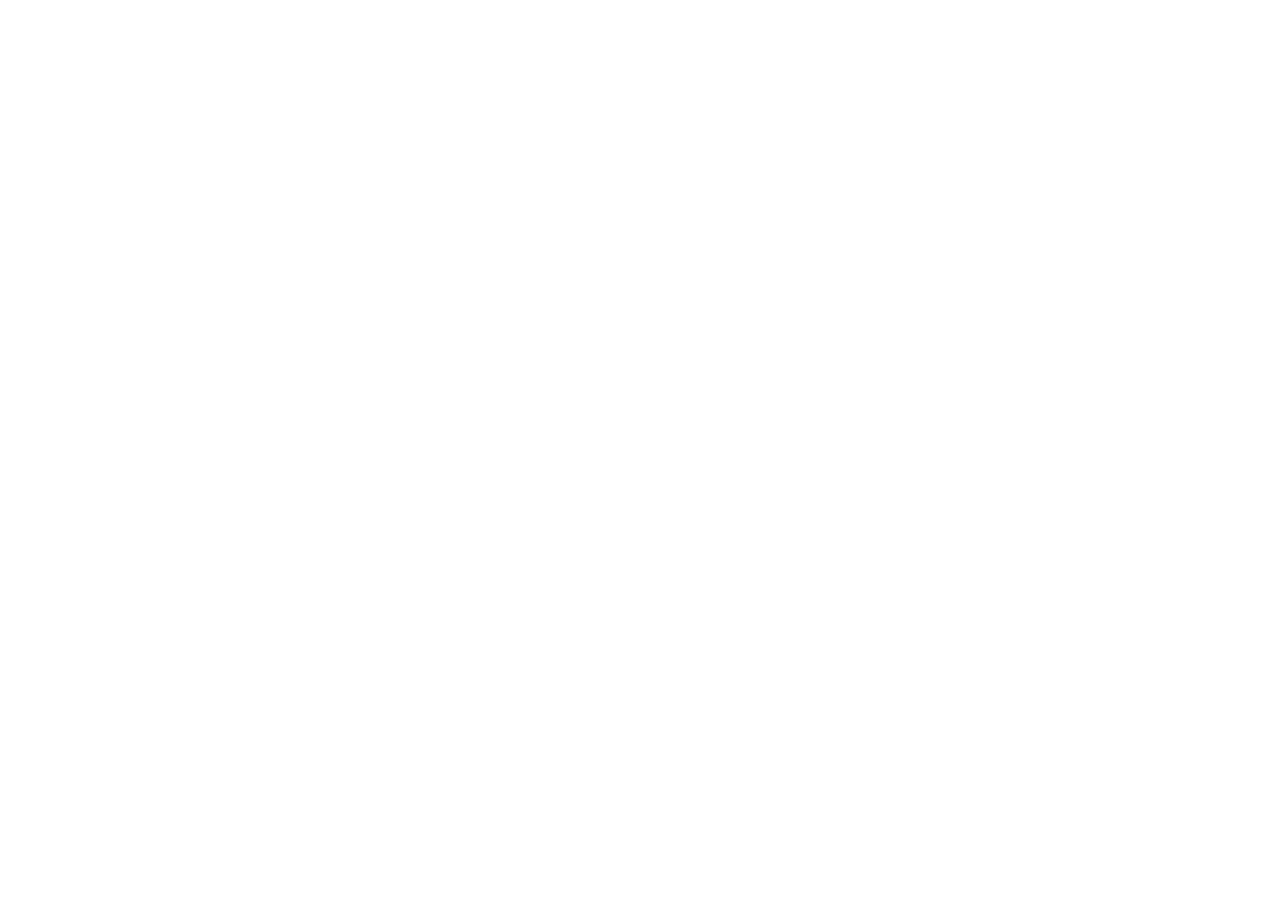
==== index.html @ 238e421a "commit 1" ====
<!DOCTYPE html>
<html lang="en">
<head>
    <meta charset="UTF-8">
    <meta http-equiv="X-UA-Compatible" content="IE=edge">
    <meta name="viewport" content="width=device-width, initial-scale=1.0">
    <title>Portfolio</title>
</head>
<body>
    <header></header>
    <main></main>
    <footer></footer>
</body>
</html>
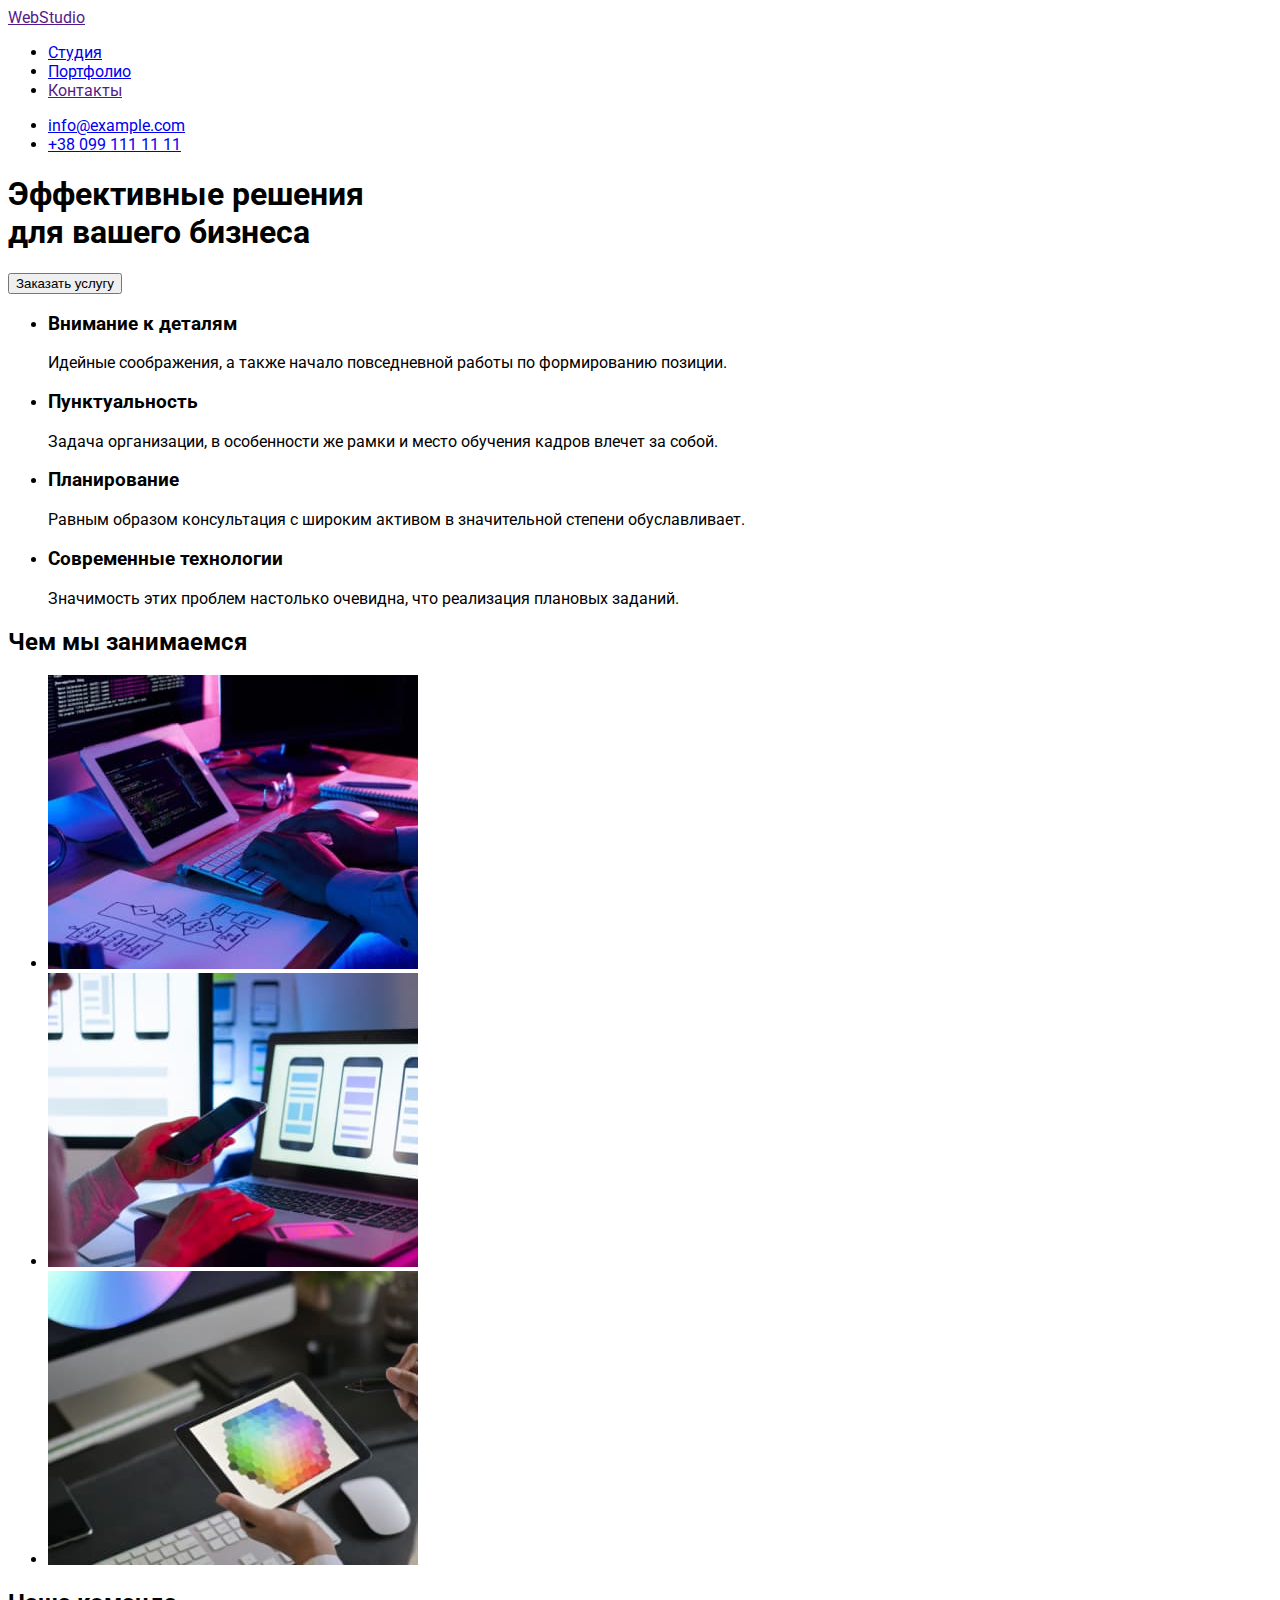
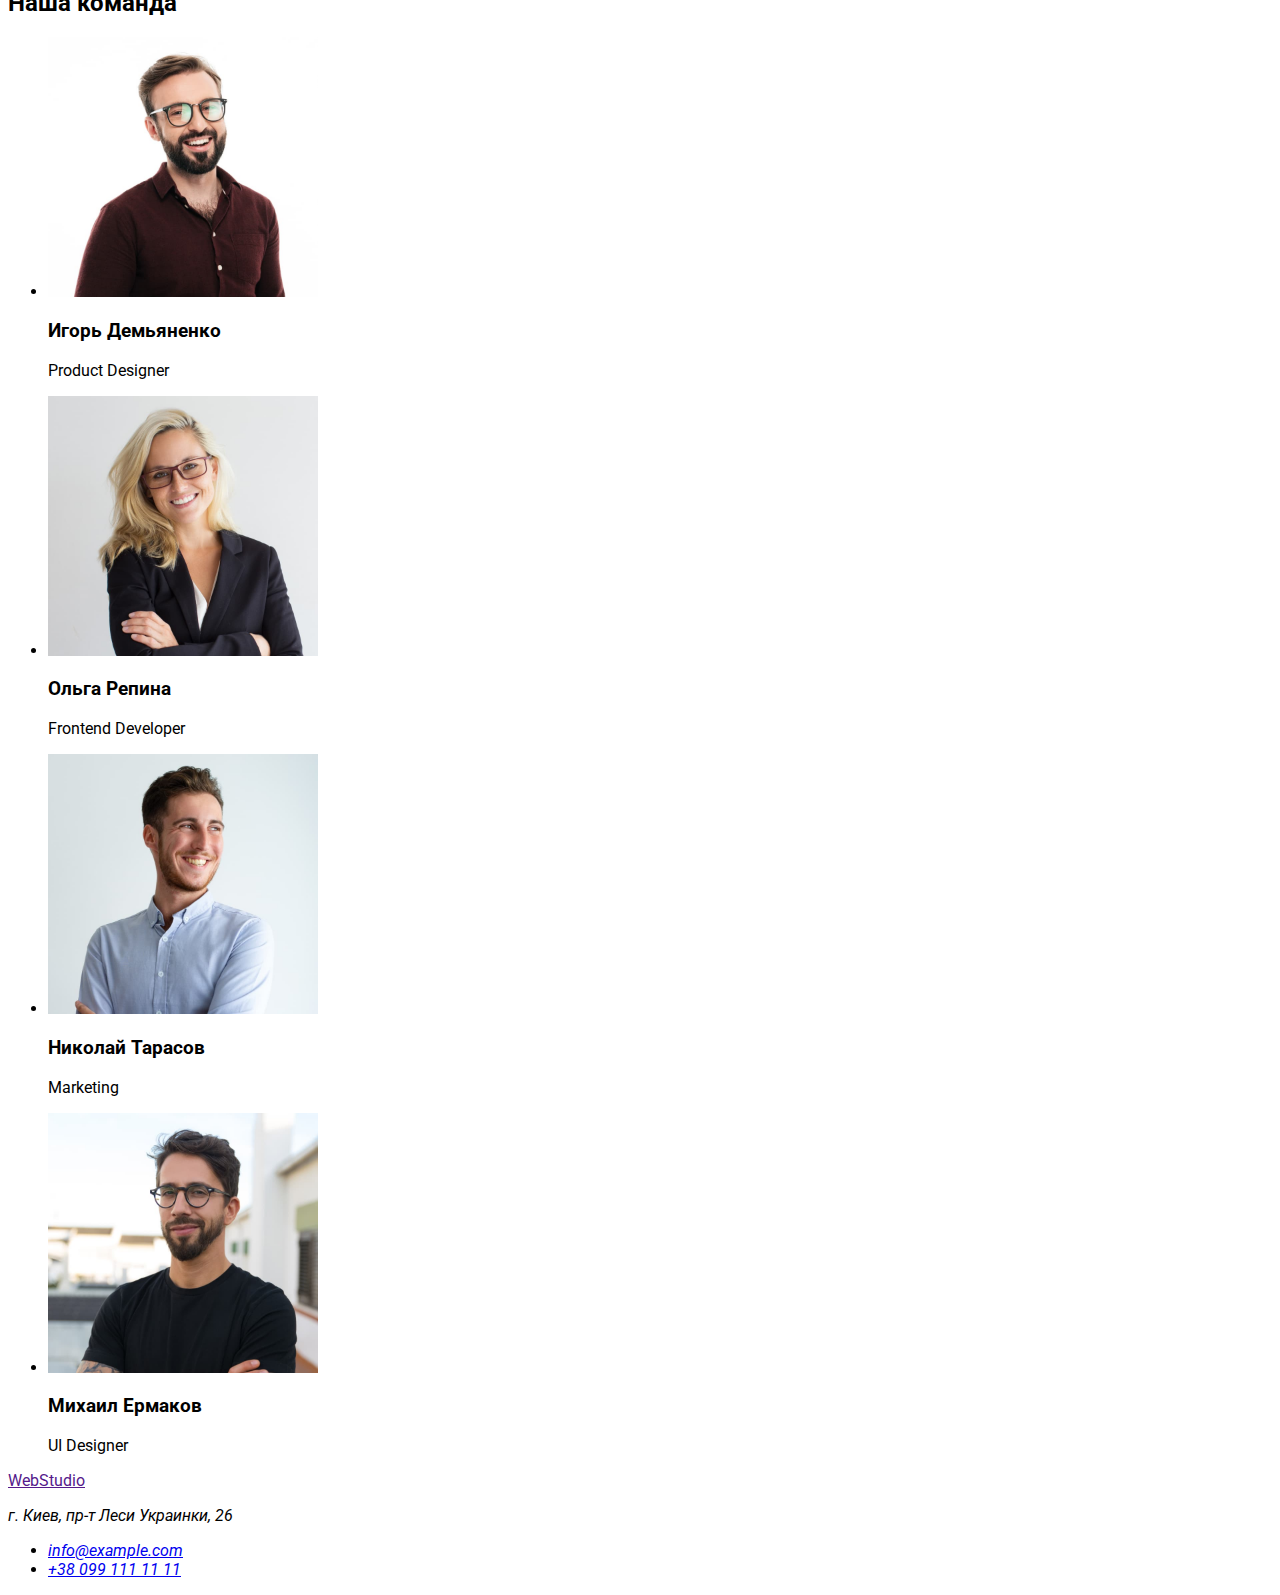
==== commit eb05fd99: "homework 2" ====
--- a/index.html
+++ b/index.html
@@ -1,14 +1,139 @@
 <!DOCTYPE html>
-<html lang="en">
-<head>
-    <meta charset="UTF-8">
-    <meta http-equiv="X-UA-Compatible" content="IE=edge">
-    <meta name="viewport" content="width=device-width, initial-scale=1.0">
-    <title>Portfolio</title>
-</head>
-<body>
-    <header></header>
-    <main></main>
-    <footer></footer>
-</body>
+<html lang="ru">
+  <head>
+    <meta charset="UTF-8" />
+    <meta http-equiv="X-UA-Compatible" content="IE=edge" />
+    <meta name="viewport" content="width=device-width, initial-scale=1.0" />
+    <title>Веб-студия</title>
+    <link rel="preconnect" href="https://fonts.googleapis.com">
+    <link rel="preconnect" href="https://fonts.gstatic.com" crossorigin>
+    <link href="https://fonts.googleapis.com/css2?family=Raleway:wght@700&family=Roboto:wght@400;500;700;900&display=swap" rel="stylesheet">
+    <link rel="stylesheet" href="./css/styles.css">
+  </head>
+  <body>
+    
+    <!-- Шапка сайта -->
+    <header>
+      <nav>
+        <a href="" lang="en"><span>Web</span>Studio</a>
+        <ul>
+          <li><a href="./index.html">Студия</a></li>
+          <li><a href="./portfolio.html">Портфолио</a></li>
+          <li><a href="">Контакты</a></li>
+        </ul>
+      </nav>
+      <ul>
+        <li>
+          <a href="mailto:info@example.com">info@example.com</a>
+        </li>
+        <li>
+          <a href="tel:+380991111111">+38 099 111 11 11</a>
+        </li>
+      </ul>
+    </header>
+
+    <!-- Уникальный контент -->
+    <main>
+      
+        <!-- Заказ услуги -->
+      <section>
+        <h1>
+          Эффективные решения <br/>
+          для вашего бизнеса
+        </h1>
+        <button type="button">Заказать услугу</button>
+      </section>
+
+      <!-- Наши услуги -->
+      <section>
+        <ul>
+          <li>
+            <h3>Внимание к деталям</h3>
+            <p>
+              Идейные соображения, а также начало повседневной работы по
+              формированию позиции.
+            </p>
+          </li>
+          <li>
+            <h3>Пунктуальность</h3>
+            <p>
+              Задача организации, в особенности же рамки и место обучения кадров
+              влечет за собой.
+            </p>
+          </li>
+          <li>
+            <h3>Планирование</h3>
+            <p>
+              Равным образом консультация с широким активом в значительной
+              степени обуславливает.
+            </p>
+          </li>
+          <li>
+            <h3>Современные технологии</h3>
+            <p>
+              Значимость этих проблем настолько очевидна, что реализация
+              плановых заданий.
+            </p>
+          </li>
+        </ul>
+
+        <h2>Чем мы занимаемся</h2>
+        <ul>
+          <li>
+            <img src="./images/img1.jpg" alt="Создаем сайты" width="370" />
+          </li>
+          <li>
+            <img src="./images/img2.jpg" alt="Продвигаем приложения" width="370"
+            />
+          </li>
+          <li>
+            <img src="./images/img3.jpg" alt="Увеличиваем трафик" width="370" />
+          </li>
+        </ul>
+      </section>
+
+      <!-- Наша команда -->
+      <section>
+        <h2>Наша команда</h2>
+        <ul>
+          <li>
+            <img src="./images/photo1.jpg" alt="Игорь" width="270" />
+            <h3>Игорь Демьяненко</h3>
+            <p lang="en">Product Designer</p>
+          </li>
+          <li>
+            <img src="./images/photo2.jpg" alt="Ольга" width="270" />
+            <h3>Ольга Репина</h3>
+            <p lang="en">Frontend Developer</p>
+          </li>
+          <li>
+            <img src="./images/photo3.jpg" alt="Николай" width="270" />
+            <h3>Николай Тарасов</h3>
+            <p lang="en">Marketing</p>
+          </li>
+          <li>
+            <img src="./images/photo4.jpg" alt="Михаил" width="270" />
+            <h3>Михаил Ермаков</h3>
+            <p lang="en">UI Designer</p>
+          </li>
+        </ul>
+      </section>
+    </main>
+
+    <!-- Футер -->
+    <footer>
+      <a href="" lang="en"><span>Web</span>Studio</a>
+      <address>
+        <p>г. Киев, пр-т Леси Украинки, 26</p>
+        <ul>
+          <li>
+            <a href="mailto:info@example.com">info@example.com</a>
+          </li>
+          <li>
+            <a href="tel:+380991111111">+38 099 111 11 11</a>
+          </li>
+        </ul>
+      </address>
+    </footer>
+  </body>
 </html>--- a/css/styles.css
+++ b/css/styles.css
@@ -0,0 +1,31 @@
+body {
+    font-family: Roboto 
+}
+/* Header */
+
+/* Main */
+.button-item {
+    background: #F5F4FA;
+    border-radius: 4px;
+    cursor: pointer;
+}
+.list-item {
+    font-weight: 500;
+    font-size: 16px;
+    line-height: 26px;
+    color: #212121;
+}
+
+.block-name {
+    font-weight: bold;
+    font-size: 18px;
+    line-height: 36px;
+    color: #212121;
+}
+
+.block-theme {
+    font-size: 16px;
+    line-height: 30px;
+    color: #757575;
+}
+/* Footer */
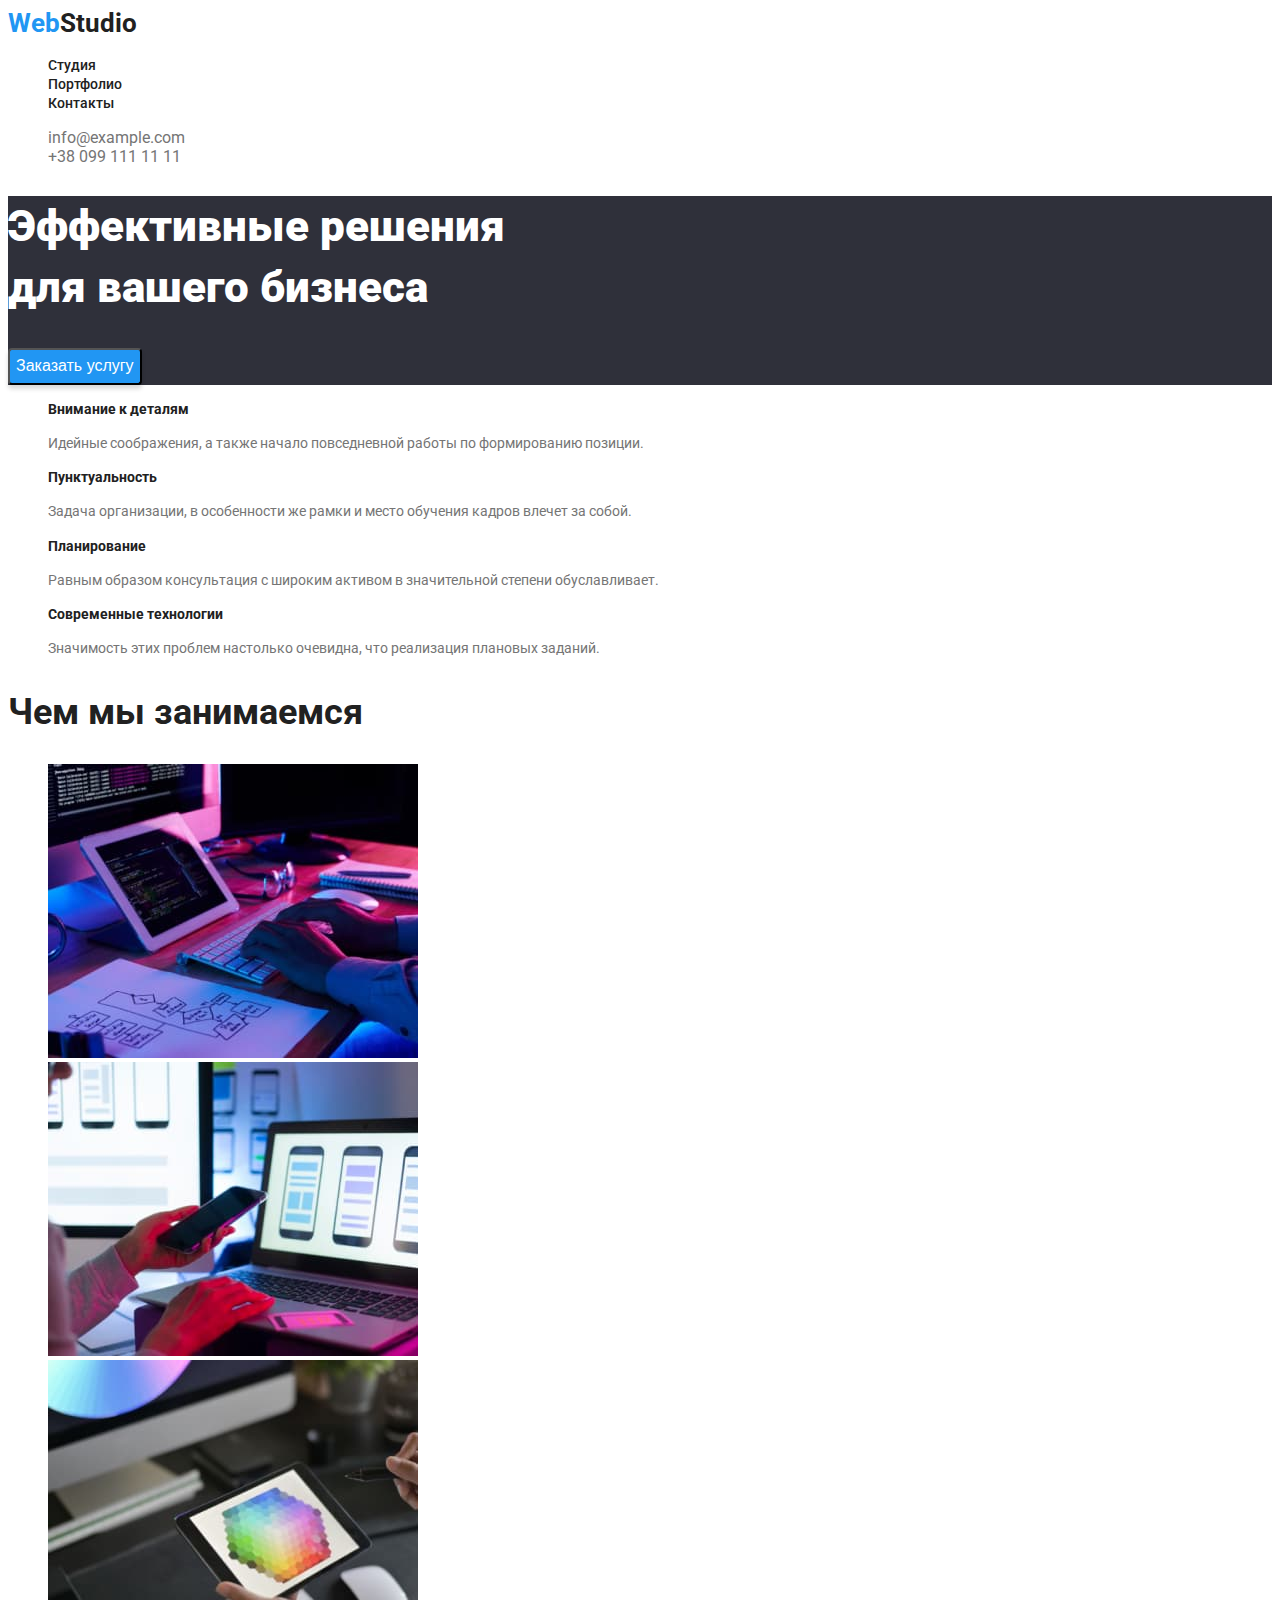
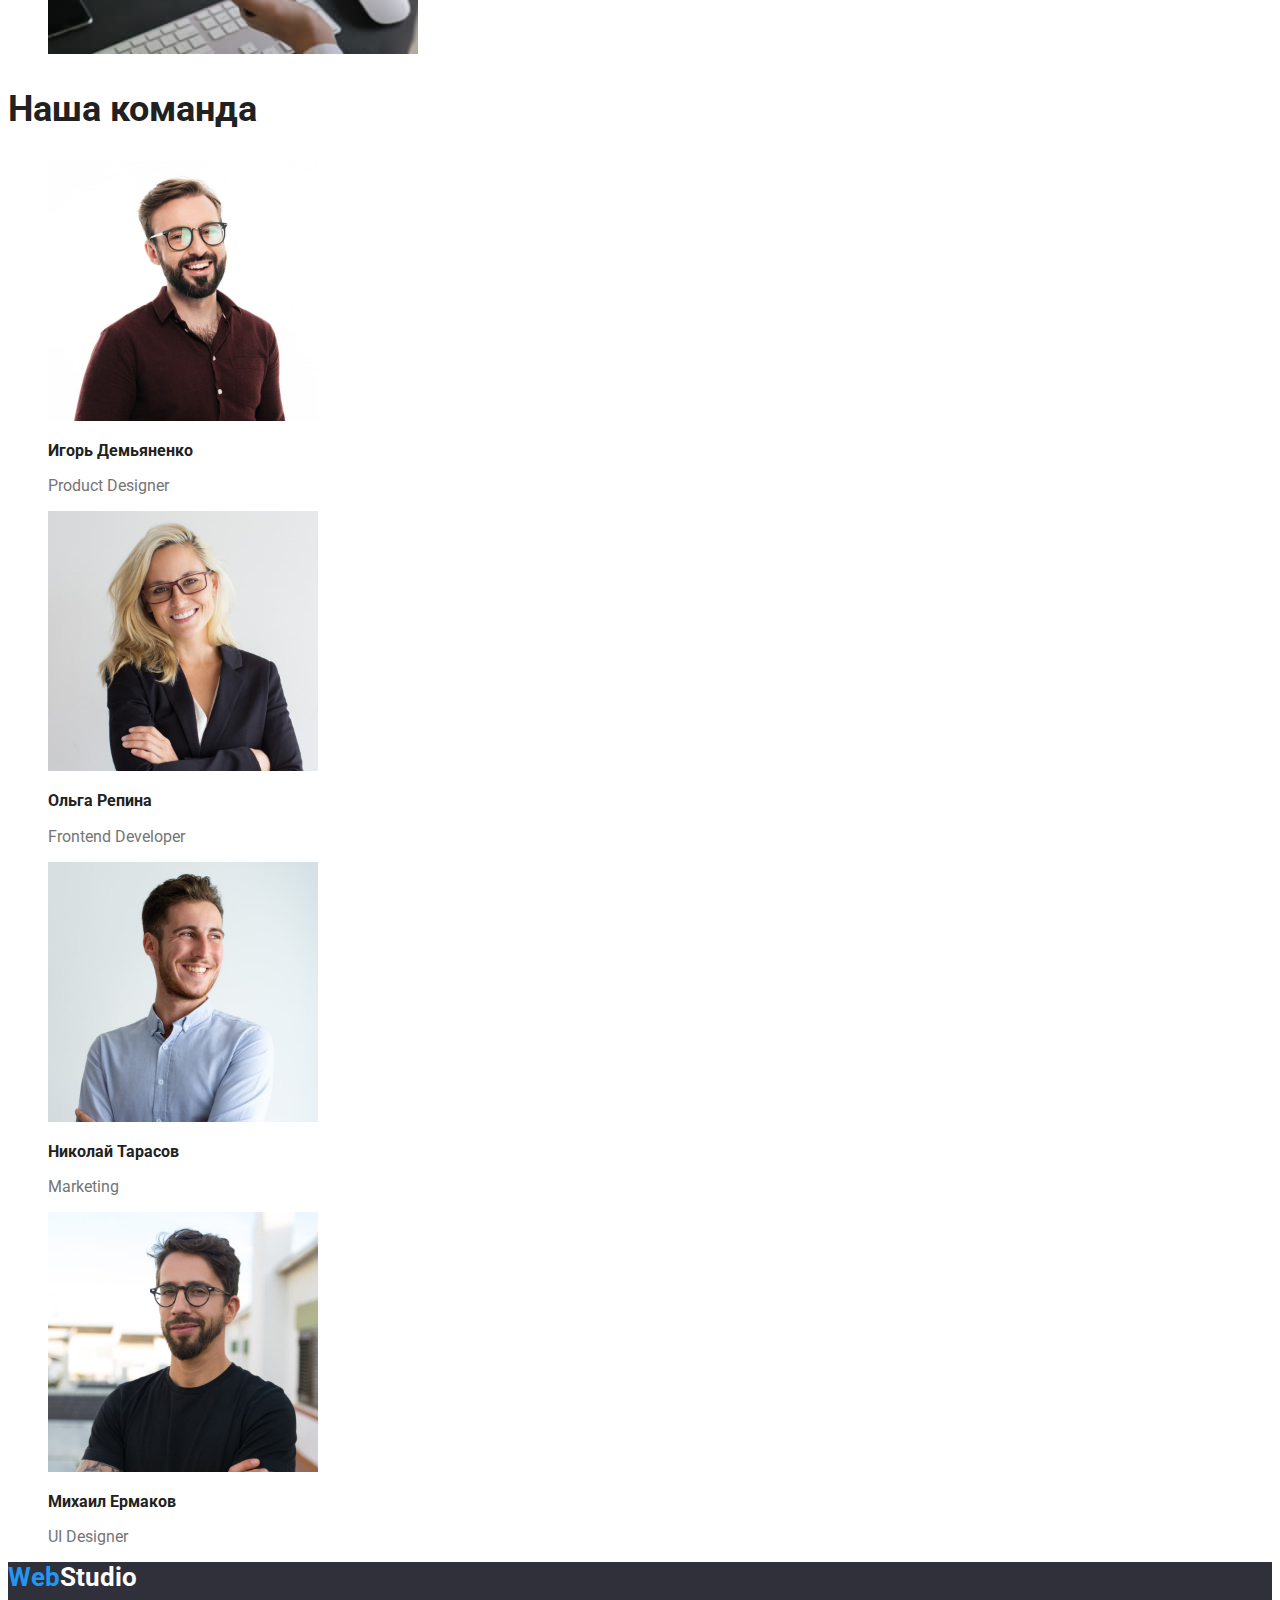
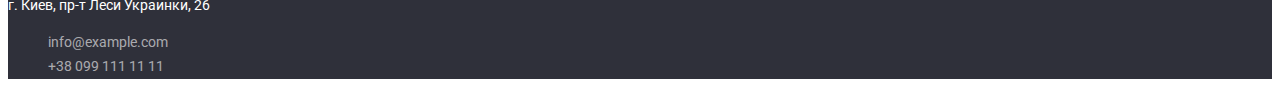
==== commit 24440385: "commit css 1.0" ====
--- a/index.html
+++ b/index.html
@@ -5,86 +5,86 @@
     <meta http-equiv="X-UA-Compatible" content="IE=edge" />
     <meta name="viewport" content="width=device-width, initial-scale=1.0" />
     <title>Веб-студия</title>
-    <link rel="preconnect" href="https://fonts.googleapis.com">
-    <link rel="preconnect" href="https://fonts.gstatic.com" crossorigin>
-    <link href="https://fonts.googleapis.com/css2?family=Raleway:wght@700&family=Roboto:wght@400;500;700;900&display=swap" rel="stylesheet">
-    <link rel="stylesheet" href="./css/styles.css">
+    <link rel="preconnect" href="https://fonts.googleapis.com" />
+    <link rel="preconnect" href="https://fonts.gstatic.com" crossorigin />
+    <link
+      href="https://fonts.googleapis.com/css2?family=Raleway:wght@700&family=Roboto:wght@400;500;700;900&display=swap"
+      rel="stylesheet"
+    />
+    <link rel="stylesheet" href="./css/styles.css" />
   </head>
   <body>
-    
     <!-- Шапка сайта -->
-    <header>
+    <header class="site-header">
       <nav>
-        <a href="" lang="en"><span>Web</span>Studio</a>
-        <ul>
-          <li><a href="./index.html">Студия</a></li>
-          <li><a href="./portfolio.html">Портфолио</a></li>
-          <li><a href="">Контакты</a></li>
+        <a href="" lang="en" class="site-logo"
+          ><span class="logo">Web</span>Studio</a>
+        <ul class="list">
+          <li><a href="./index.html" class="site-nav">Студия</a></li>
+          <li><a href="./portfolio.html" class="site-nav">Портфолио</a></li>
+          <li><a href="" class="site-nav">Контакты</a></li>
         </ul>
       </nav>
-      <ul>
+      <ul class="list">
         <li>
-          <a href="mailto:info@example.com">info@example.com</a>
+          <a href="mailto:info@example.com" class="site-contacts-nav">info@example.com</a>
         </li>
         <li>
-          <a href="tel:+380991111111">+38 099 111 11 11</a>
+          <a href="tel:+380991111111" class="site-contacts-nav">+38 099 111 11 11</a>
         </li>
       </ul>
     </header>
 
     <!-- Уникальный контент -->
     <main>
-      
-        <!-- Заказ услуги -->
-      <section>
-        <h1>
-          Эффективные решения <br/>
+      <!-- Заказ услуги -->
+      <section class="section-hero">
+        <h1 class="section-name">
+          Эффективные решения <br />
           для вашего бизнеса
         </h1>
-        <button type="button">Заказать услугу</button>
+        <button type="button" class="button">Заказать услугу</button>
       </section>
 
       <!-- Наши услуги -->
       <section>
-        <ul>
+        <ul class="list">
           <li>
-            <h3>Внимание к деталям</h3>
-            <p>
+            <h3 class="section-work">Внимание к деталям</h3>
+            <p class="section-work-list">
               Идейные соображения, а также начало повседневной работы по
               формированию позиции.
             </p>
           </li>
           <li>
-            <h3>Пунктуальность</h3>
-            <p>
+            <h3 class="section-work">Пунктуальность</h3>
+            <p class="section-work-list">
               Задача организации, в особенности же рамки и место обучения кадров
               влечет за собой.
             </p>
           </li>
           <li>
-            <h3>Планирование</h3>
-            <p>
+            <h3 class="section-work">Планирование</h3>
+            <p class="section-work-list">
               Равным образом консультация с широким активом в значительной
               степени обуславливает.
             </p>
           </li>
           <li>
-            <h3>Современные технологии</h3>
-            <p>
+            <h3 class="section-work">Современные технологии</h3>
+            <p class="section-work-list">
               Значимость этих проблем настолько очевидна, что реализация
               плановых заданий.
             </p>
           </li>
         </ul>
 
-        <h2>Чем мы занимаемся</h2>
-        <ul>
+        <h2 class="section-main-work">Чем мы занимаемся</h2>
+        <ul class="list">
           <li>
             <img src="./images/img1.jpg" alt="Создаем сайты" width="370" />
           </li>
-          <li>
-            <img src="./images/img2.jpg" alt="Продвигаем приложения" width="370"
-            />
+          <li><img src="./images/img2.jpg" alt="Продвигаем приложения" width="370" />
           </li>
           <li>
             <img src="./images/img3.jpg" alt="Увеличиваем трафик" width="370" />
@@ -94,46 +94,47 @@
 
       <!-- Наша команда -->
       <section>
-        <h2>Наша команда</h2>
-        <ul>
+        <h2 class="section-main-work">Наша команда</h2>
+        <ul class="list">
           <li>
             <img src="./images/photo1.jpg" alt="Игорь" width="270" />
-            <h3>Игорь Демьяненко</h3>
-            <p lang="en">Product Designer</p>
+            <h3 class="section-command">Игорь Демьяненко</h3>
+            <p lang="en" class="section-command-item">Product Designer</p>
           </li>
           <li>
             <img src="./images/photo2.jpg" alt="Ольга" width="270" />
-            <h3>Ольга Репина</h3>
-            <p lang="en">Frontend Developer</p>
+            <h3 class="section-command">Ольга Репина</h3>
+            <p lang="en" class="section-command-item">Frontend Developer</p>
           </li>
           <li>
             <img src="./images/photo3.jpg" alt="Николай" width="270" />
-            <h3>Николай Тарасов</h3>
-            <p lang="en">Marketing</p>
+            <h3 class="section-command">Николай Тарасов</h3>
+            <p lang="en" class="section-command-item">Marketing</p>
           </li>
           <li>
             <img src="./images/photo4.jpg" alt="Михаил" width="270" />
-            <h3>Михаил Ермаков</h3>
-            <p lang="en">UI Designer</p>
+            <h3 class="section-command">Михаил Ермаков</h3>
+            <p lang="en" class="section-command-item">UI Designer</p>
           </li>
         </ul>
       </section>
     </main>
 
     <!-- Футер -->
-    <footer>
-      <a href="" lang="en"><span>Web</span>Studio</a>
-      <address>
-        <p>г. Киев, пр-т Леси Украинки, 26</p>
-        <ul>
+    <footer class="footer">
+      <a href="" lang="en" class="site-logo-footer"><span class="logo">Web</span>Studio</a>
+      <address class="footer-adress">
+        <a href="https://www.google.com/maps/place/бул.+Леси+Украинки,+26,+Киев,+02000/@50.4265807,30.5361971,17z/data=!3m1!4b1!4m5!3m4!1s0x40d4cf0e033ecbe9:0x57a4dffefec77da0!8m2!3d50.4265807!4d30.5383858"
+          target="_blank" rel="noopener noreferrer" class="footer-adress-company">г. Киев, пр-т Леси Украинки, 26</a>
+        <ul class="list">
           <li>
-            <a href="mailto:info@example.com">info@example.com</a>
+            <a href="mailto:info@example.com" class="footer-contacts">info@example.com</a>
           </li>
           <li>
-            <a href="tel:+380991111111">+38 099 111 11 11</a>
+            <a href="tel:+380991111111" class="footer-contacts">+38 099 111 11 11</a>
           </li>
         </ul>
       </address>
     </footer>
   </body>
-</html>+</html>
--- a/css/styles.css
+++ b/css/styles.css
@@ -1,31 +1,190 @@
 body {
-    font-family: Roboto 
+    font-family: -apple-system, BlinkMacSystemFont, 'Segoe UI', Roboto, Oxygen, Ubuntu, Cantarell, 'Open Sans', 'Helvetica Neue', sans-serif;
+    background: #ffffff;
+    color: #212121;
 }
-/* Header */
 
-/* Main */
-.button-item {
-    background: #F5F4FA;
+
+/* Header site */
+
+.site-header {
+    background-color: #ffffff;
+}
+
+.site-logo {
+    font-weight: bold;
+    font-size: 26px;
+    line-height: 1.2;
+    color: #212121;
+    text-decoration: none;
+}
+
+.logo {
+    color: #2196F3;
+}
+
+.site-logo:hover,
+.site-logo:focus {
+    color: #2196F3;
+}
+
+.list {
+    list-style: none;
+}
+
+.site-nav {
+    font-weight: 500;
+    font-size: 14px;
+    line-height: 1.2;
+    color: #212121;
+    text-decoration: none;
+}
+
+.site-nav:hover,
+.site-nav:focus {
+    color: #2196F3;
+}
+
+.site-contacts-nav {
+    color: #757575;
+    text-decoration: none;
+}
+
+.site-contacts-nav:hover,
+.site-contacts-nav:focus {
+    color: #2196F3;
+}
+
+
+/* Студия */
+
+.section-hero {
+    background: #2F303A;
+}
+
+.section-name {
+    font-weight: 900;
+    font-size: 44px;
+    line-height: 1.4;
+    color: #FFFFFF;
+}
+
+.button {
+    font-size: 16px;
+    line-height: 1.9;
+    color: #FFFFFF;
+    background: #2196F3;
+    box-shadow: 0px 4px 4px rgba(0, 0, 0, 0.15);
     border-radius: 4px;
     cursor: pointer;
 }
-.list-item {
-    font-weight: 500;
+
+.button:hover,
+.button:focus {
+    background-color: #757575;
+}
+
+.section-work {
+    font-size: 14px;
+    line-height: 1.2;
+}
+
+.section-work-list {
+    font-size: 14px;
+    line-height: 1.7;
+    color: #757575;
+}
+
+.section-main-work {
+    font-weight: bold;
+    font-size: 36px;
+    line-height: 1.2;
+    }
+
+.section-command {
     font-size: 16px;
-    line-height: 26px;
-    color: #212121;
+    line-height: 1.2;
+    }
+
+.section-command-item {
+    font-size: 16px;
+    line-height: 1.2;
+    color: #757575;
+}    
+
+
+/* Портфолио */
+
+.button-item {
+    font-size: 16px;
+    line-height: 1.6;
+    border-radius: 4px;
+    cursor: pointer;
+}
+
+.button-item:hover,
+.button-item:focus {
+    background: #2196F3;
+    color: #FFFFFF;
 }
 
 .block-name {
     font-weight: bold;
     font-size: 18px;
-    line-height: 36px;
-    color: #212121;
+    line-height: 2;
 }
 
 .block-theme {
     font-size: 16px;
-    line-height: 30px;
+    line-height: 1.9;
     color: #757575;
 }
-/* Footer */
+
+
+/* Footer site */
+
+.footer {
+    background: #2F303A;
+}
+.site-logo-footer {
+    font-weight: bold;
+    font-size: 26px;
+    line-height: 1.2;
+    color: #ffffff;
+    text-decoration: none;
+}
+
+.site-logo-footer:hover,
+.site-logo-footer:focus {
+    color: #2196F3;
+}
+
+.footer-adress {
+    font-family: Roboto;
+    font-style: normal;
+    font-weight: normal;
+    font-size: 14px;
+    line-height: 1.7;
+    text-decoration: none;
+}
+
+.footer-adress-company {
+    line-height: 1.7;
+    color: #ffffff;
+    text-decoration: none;
+}
+
+.footer-adress-company:hover,
+.footer-adress-company:focus {
+    color: #2196F3;
+}
+
+.footer-contacts {
+    color: rgba(255, 255, 255, 0.6);
+    text-decoration: none;
+}
+
+.footer-contacts:hover,
+.footer-contacts:focus {
+    color: #2196F3;
+}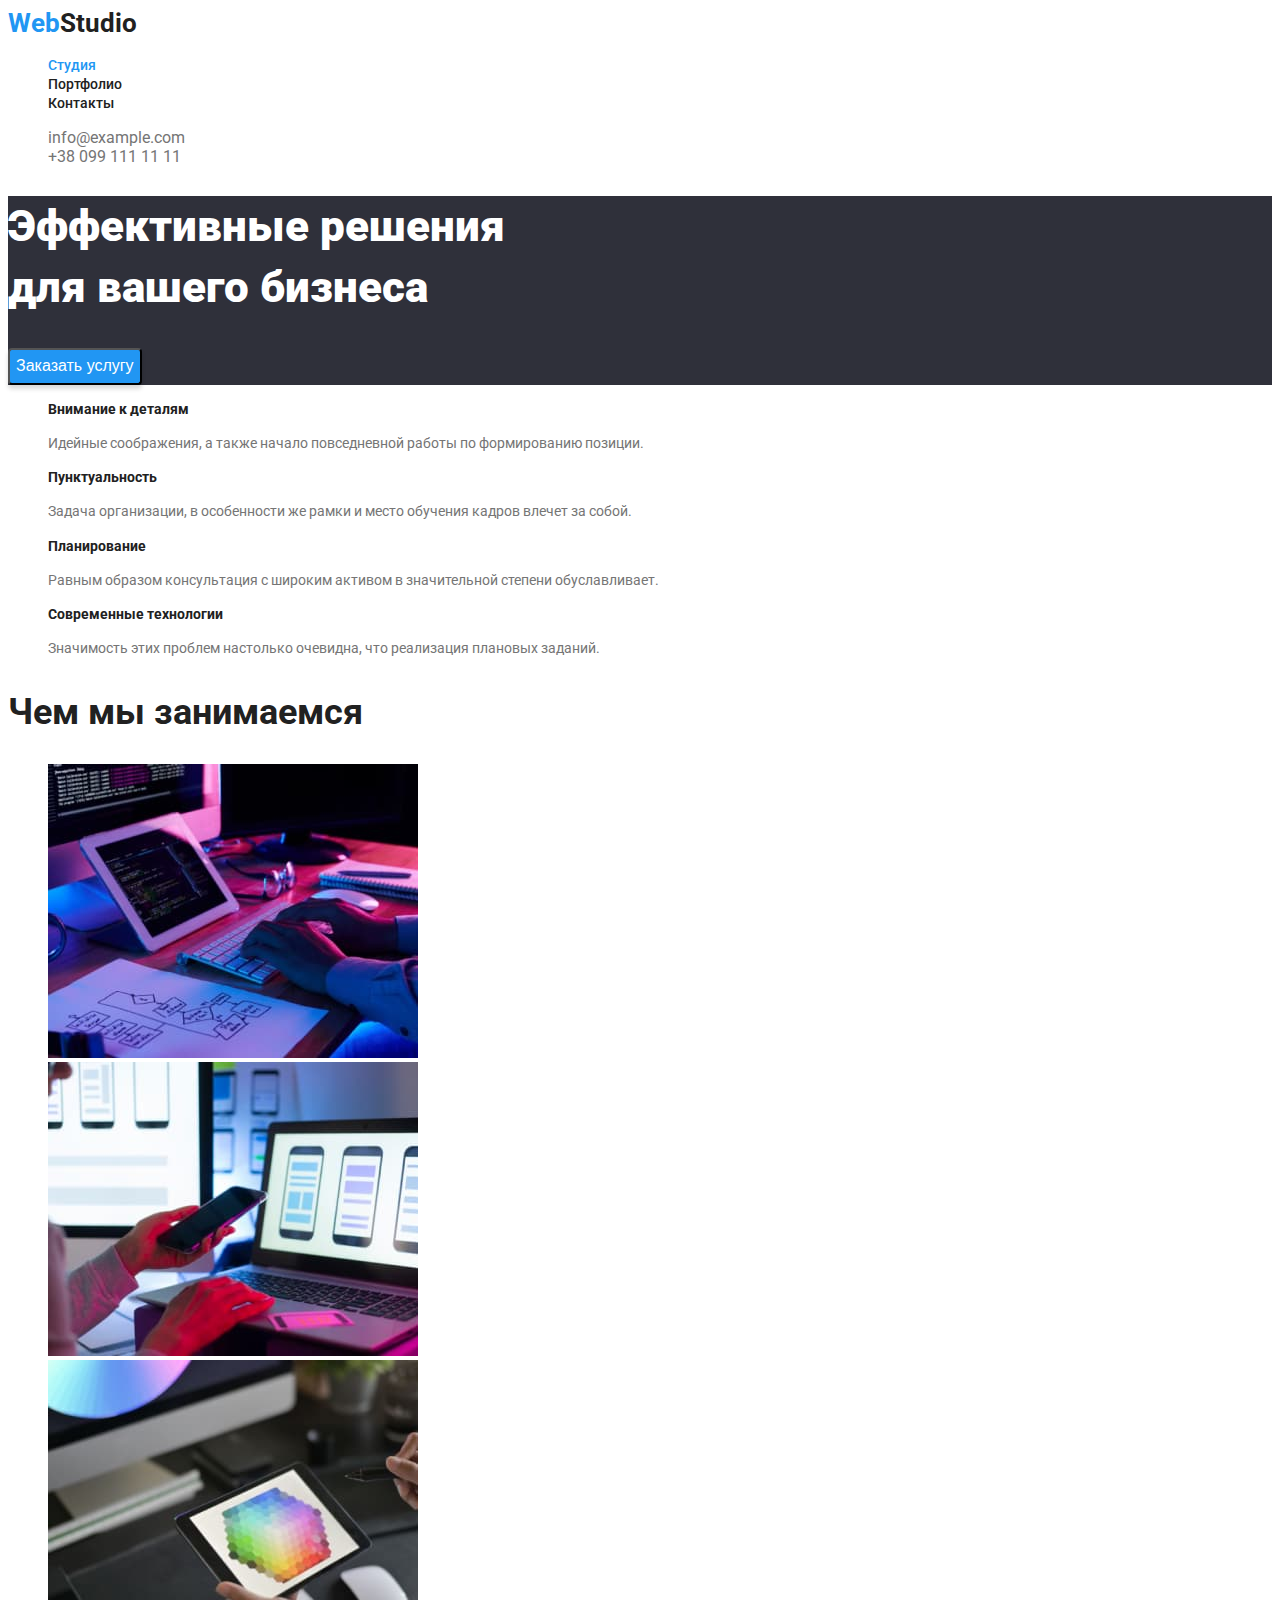
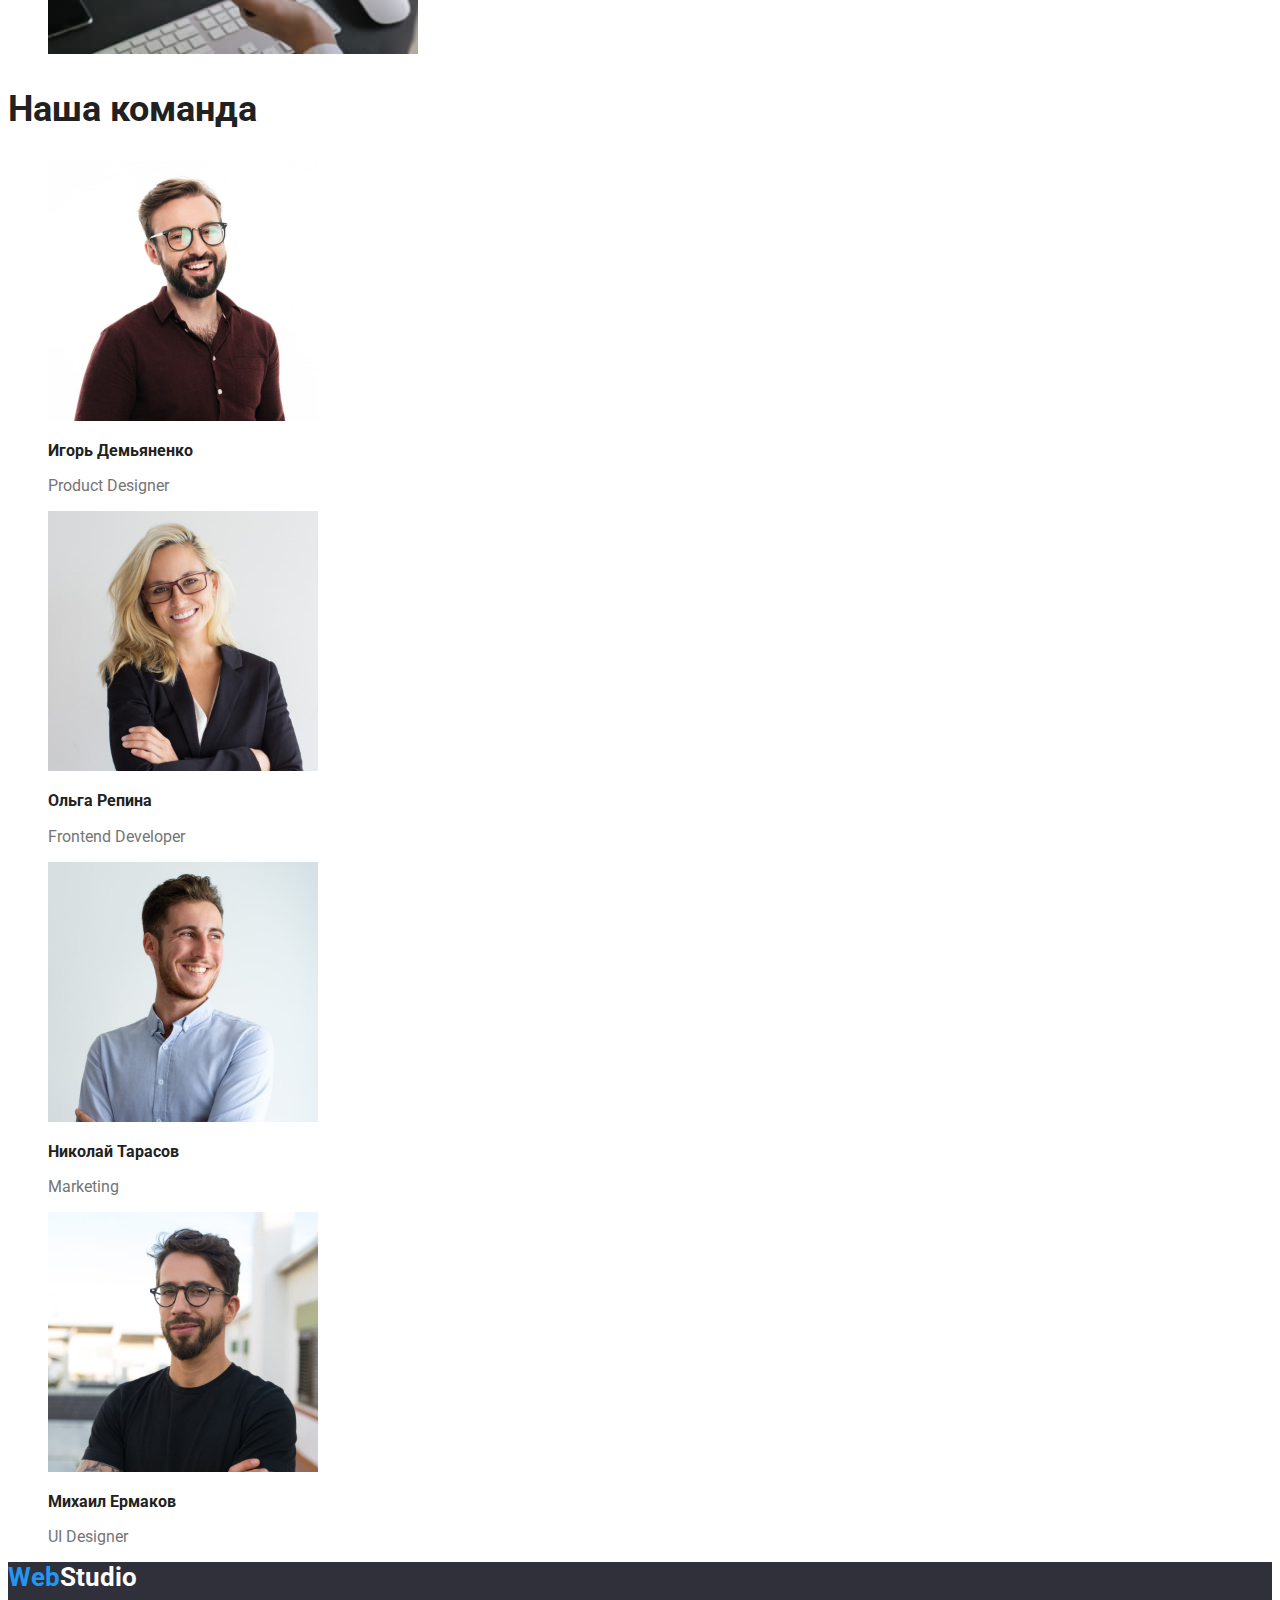
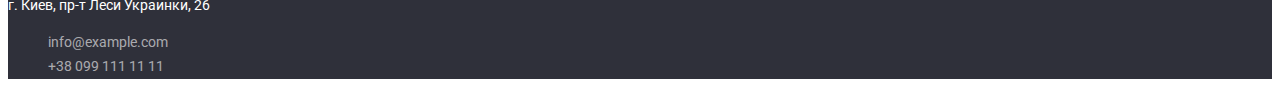
==== commit 91cf3c4f: "Подсветка текущей страницы" ====
--- a/index.html
+++ b/index.html
@@ -17,10 +17,9 @@
     <!-- Шапка сайта -->
     <header class="site-header">
       <nav>
-        <a href="" lang="en" class="site-logo"
-          ><span class="logo">Web</span>Studio</a>
-        <ul class="list">
-          <li><a href="./index.html" class="site-nav">Студия</a></li>
+        <a href="" lang="en" class="site-logo"><span class="logo">Web</span>Studio</a>
+        <ul class="site-nav-item list">
+          <li><a href="./index.html" class="site-nav current">Студия</a></li>
           <li><a href="./portfolio.html" class="site-nav">Портфолио</a></li>
           <li><a href="" class="site-nav">Контакты</a></li>
         </ul>
--- a/css/styles.css
+++ b/css/styles.css
@@ -30,6 +30,14 @@
 
 .list {
     list-style: none;
+}
+
+.site-nav-item {
+
+}
+
+.site-nav-item .site-nav.current {
+    color: #2196F3;
 }
 
 .site-nav {
